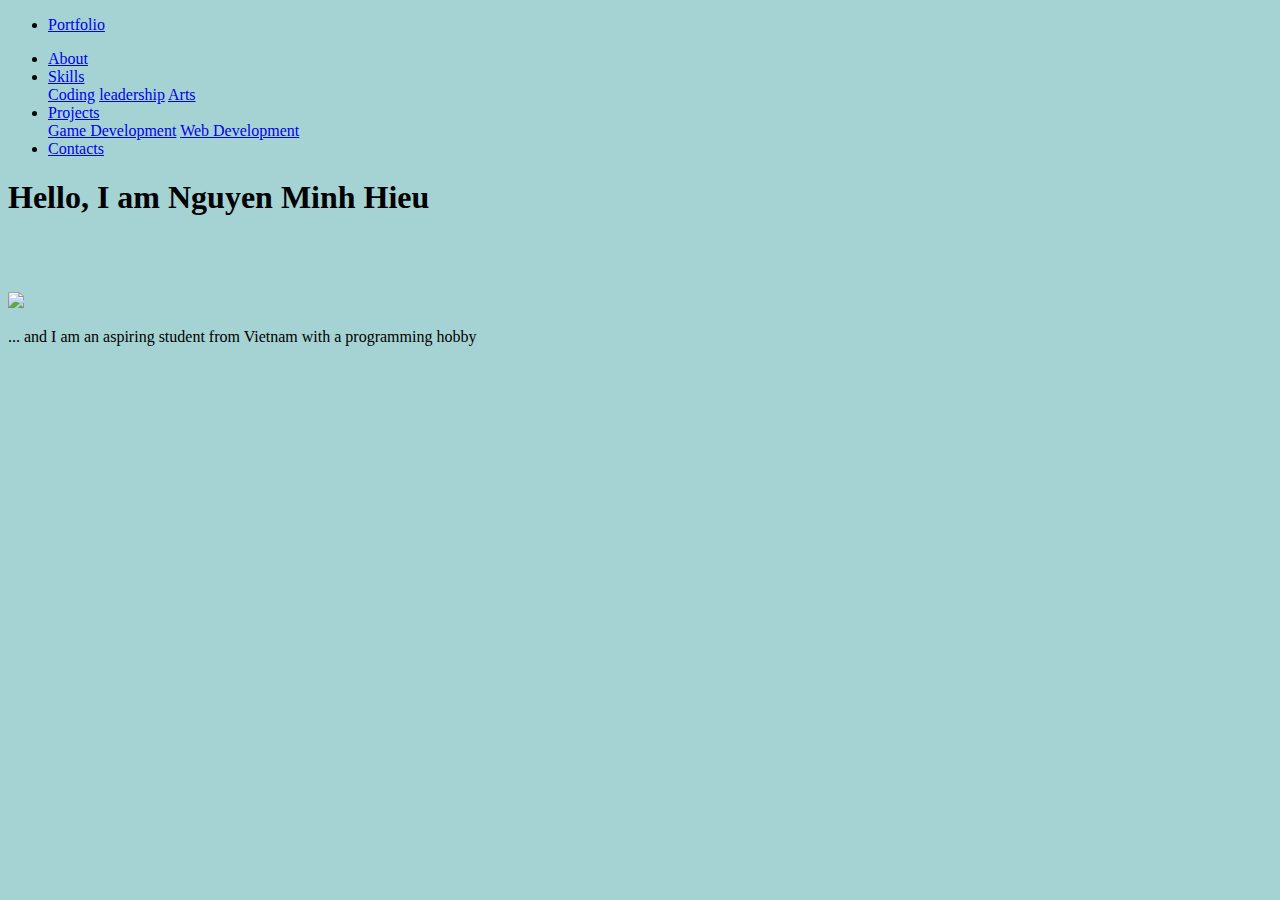
==== index.html @ 5c30a16d "Add files via upload" ====
<!DOCTYPE html>
<html lang="en">
<!--real uptodate code on github-->
<head>
    <title>Fcchemportfolio.com</title>
    <meta property="og:image" content ="riverlowres.png" />
    <meta name="description" content="This is my portfolio.">
    <!-- must use http link-->
    <meta name="og:description" content="This is my portfolio."> 
    <meta charset="UTF-8">
    <meta name="viewport" content="width=device-width, initial-scale=1.0">
    <link rel="stylesheet" href="style.css">
</head>

<body style="background-color:rgba(106, 182, 182, 0.603);">
    
    <div class="banner">
        <div class="navbar">
            <ul>
                <li>
                    <a href="index.html"> Portfolio </a>
                </li>
            </ul>
                
            
            <ul>
                <li>
                    <div class="dropdown">
                        <a href="About.html">About</a>
                        
                    </div>
                </a></li>

                <li>
                    <div class="dropdown">
                        <a href="Skills.html">Skills</a>
                        <div class="dropdown-content">
                            <a href="Skills.html#coding123">Coding</a>
                            <a href="Skills.html#leadership456">leadership</a>
                            <a href="Skills.html#design789">Arts</a>
                        </div>
                    </div>
                </li>
                        
                <li>
                    <div class="dropdown">
                        <a href="Projects.html">Projects</a>
                        <div class="dropdown-content">
                            <a href="Projects.html#hamter">Game Development</a>
                            <a href="Projects.html#fcemstu">Web Development</a>
                        </div>
                    </div>
                </li>

                <li>
                    <div class="dropdown">
                        <a href="Contacts.html">Contacts</a>

                    </div>
                </li>
            </ul>
        </div> 
        
        
        <div class="header">
            <h1>Hello, I am Nguyen Minh Hieu</h1>
                <br>
                <br>
                <br>
        </div>
            <img class="img" src="weblogo.png">
        <div class="para">
           <p>...  and I am an aspiring student from Vietnam with a programming hobby</p>
        </div>
        
    </div>


</body>

</html>
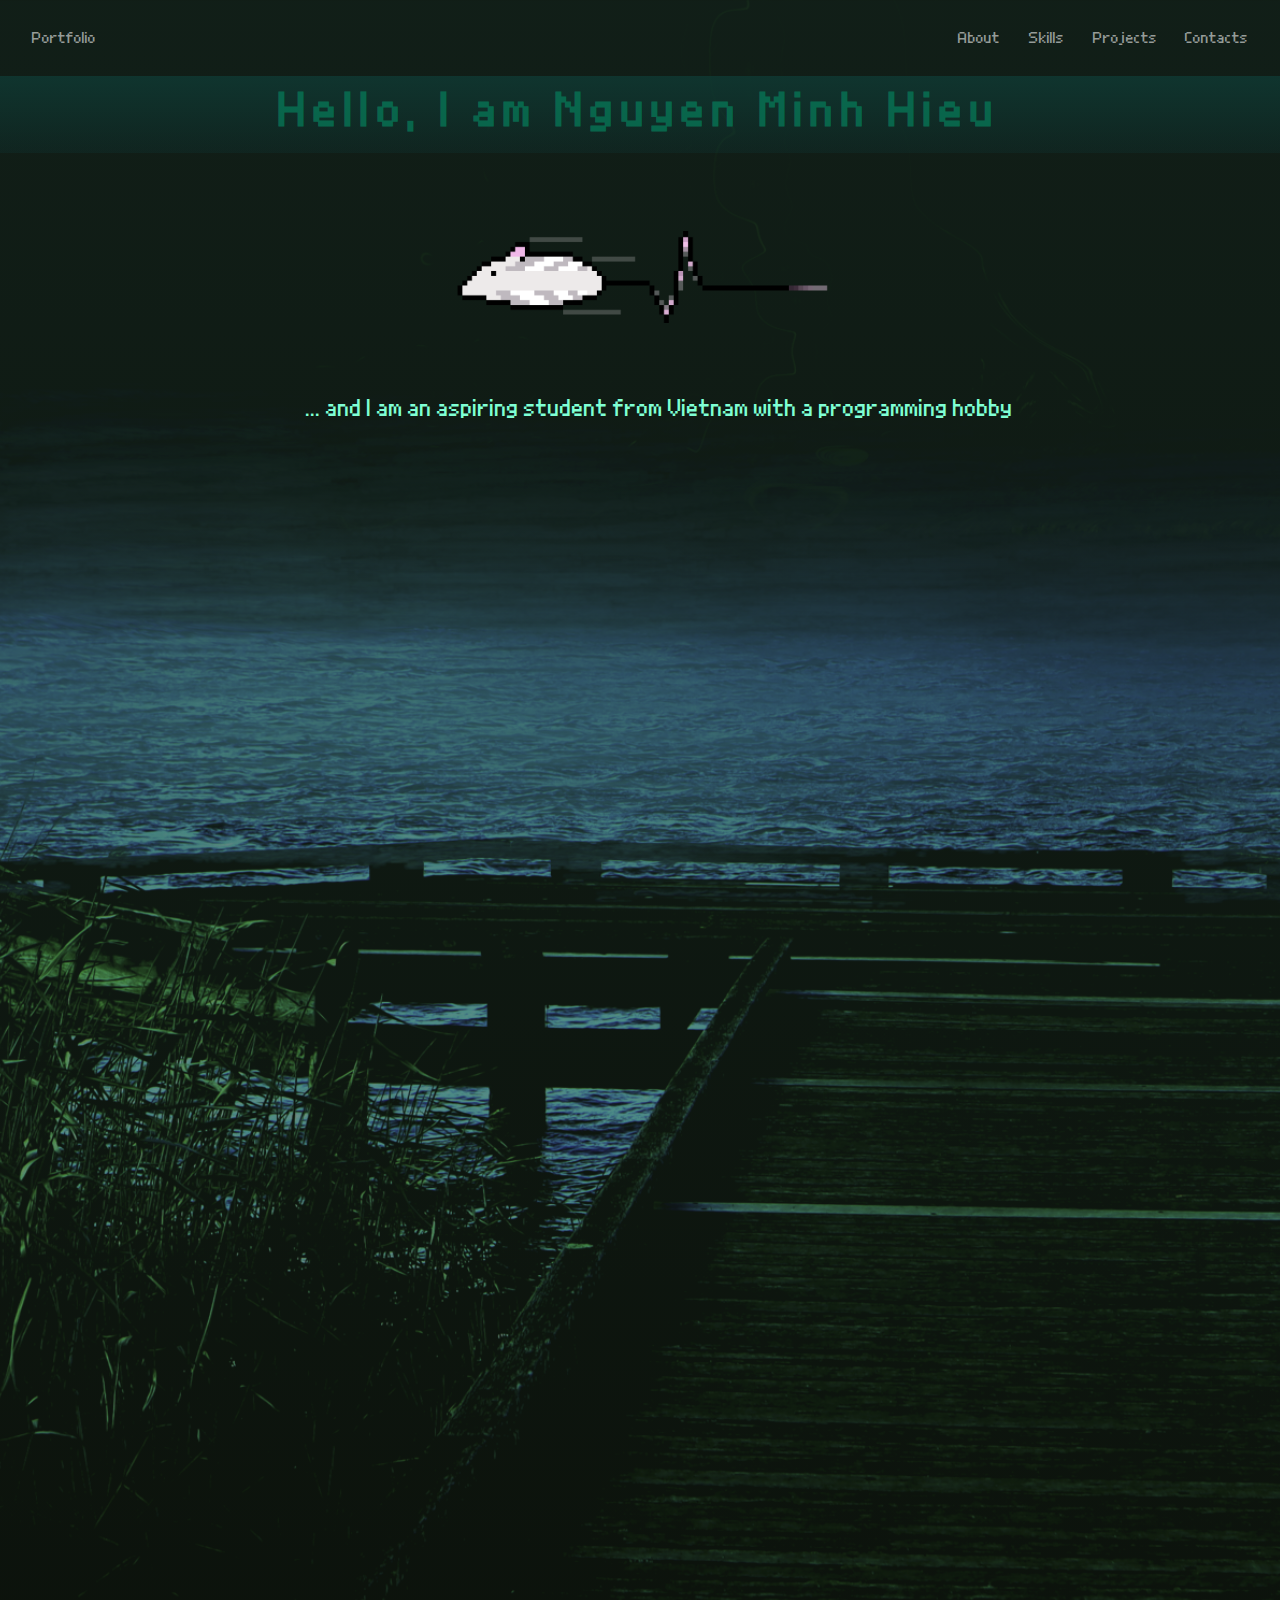
==== commit eb386e79: "Update index.html" ====
--- a/index.html
+++ b/index.html
@@ -3,7 +3,7 @@
 <!--real uptodate code on github-->
 <head>
     <title>Fcchemportfolio.com</title>
-    <meta property="og:image" content ="riverlowres.png" />
+    <meta property="og:image" content ="https://fchemkct.github.io/Portfolio/lakelowres.png" />
     <meta name="description" content="This is my portfolio.">
     <!-- must use http link-->
     <meta name="og:description" content="This is my portfolio."> 
@@ -78,4 +78,4 @@
 
 </body>
 
-</html>+</html>
--- a/style.css
+++ b/style.css
@@ -0,0 +1,290 @@
+@font-face {
+    font-family: grand9k;
+    src: url(grand9k_pixel/Grand9K\ Pixel.ttf);
+}
+
+*{
+    font-family: grand9k; 
+    margin: 0;
+    padding: 0;
+}
+
+
+body {
+    font-family: grand9k;
+    margin: 0;
+    display: grid;
+    background-image: radial-gradient(rgba(41, 194, 138, 0.911), rgba(2, 10, 36, 0.983));
+    place-items: center;
+}
+
+
+figure {
+    display: block;
+    margin: 0;
+    padding: 0;
+    text-align: center;
+    align-items: center;
+}
+
+figure img{
+    vertical-align: top;
+}
+
+figcaption {
+    width: 100;
+    font-size: 1vmax;
+    text-align: center;
+    color: rgb(0, 0, 0);
+    margin-top: 10px;
+    padding: 5px;
+}
+
+/* Style the header */
+.banner{
+    width: 100%;
+    height: 180vh;
+    background-image: linear-gradient(to top ,rgba(24, 37, 24, 0.501), rgba(28, 50, 39, 0.608)),
+    url(lakelowres.png);
+    background-size: cover;
+    background-position: center;
+    margin-left: auto;
+    margin-right: auto;
+    /*header */
+    padding: 0.1px;
+    text-align: center;
+    color: white; 
+    justify-content: space-between;
+}
+
+
+.img{
+    width: 30vmax;
+    
+    
+}
+
+
+/* Increase the font size of the h1 element */
+.header h1 {
+    font: grand9k;
+    color: rgba(8, 110, 81, 0.899);
+    background-image: linear-gradient(rgba(15, 59, 53, 0.777), rgba(10, 113, 127, 0.086));
+    height: 6vmax;
+    letter-spacing: 0.5vmax;
+    font-size: 3vmax;
+}
+
+.header h2 {
+    font: grand9k;
+    color: rgba(0, 0, 0, 0.899);
+    height: 6vmax;
+    letter-spacing: 0.5vmax;
+    font-size: 3vmax;
+    align-items: center;
+    text-align: center;
+}
+
+
+.para {
+    font: grand9k;
+    color:aquamarine;
+    font-size: 1.5vmax;
+    line-height: 2.3vmax;
+    text-indent: 3vmax;
+    text-align: justify;
+    width: 75%;
+    margin: auto;
+    padding: 5vmax 0;
+    display: flex;
+    align-items: center;
+    justify-content: center;
+    
+}
+
+/* Style the top navigation bar */
+.navbar {
+    width: 97%;
+    color: rgba(55, 36, 137, 0.853);
+    margin: auto;
+    padding: 2vmax 0;
+    font-size: 1vmax;
+    display: flex;
+    align-items: baseline;
+    justify-content: space-between;
+
+}
+
+.navbar ul li{
+    font-size: 1vmax;
+    display: flex;
+    list-style: none;
+    display: inline-block;
+    justify-content: space-between;
+    margin: auto;
+}
+/* Style the navigation bar links, also where u space the elements in navbar */
+.navbar a {
+    font-size: 1vmax;
+    display: flex;
+    float: left;
+    display: block;
+    color: rgba(255, 255, 255, 0.571);
+    text-align: center;
+    padding: 0vmax 1vmax;
+    text-decoration: none;
+}
+
+/* Right-aligned link */
+.navbar a.right {
+    float: right;
+}
+
+.navbar2 {
+    width: 100%;
+    color: rgba(55, 36, 137, 0.853);
+    margin: auto;
+    padding: 0vmax;
+    font-size: 1vmax;
+    display: flex;
+    align-items: center;
+    margin-left: auto;
+    margin-right: auto;
+    justify-content: space-between;
+
+}
+
+/* Change color on hover */
+
+
+a:hover {
+    background-color: rgba(20, 92, 31, 0.592);
+    color: black;
+    border-radius: 5%;
+  }
+
+.dropdown {
+    align-self: center;
+    position: relative;
+    display: inline-block;
+}
+
+  
+.dropdown-content {
+    display: none;
+    position: absolute;
+    background-color: #8a4ad3;
+    border-radius: 5%;
+    min-width: 0.5vmax;
+    box-shadow: 0px 8px 16px 0px rgba(27, 112, 208, 0.772);
+    padding: 1vmax 1.2vmax;
+    top: calc(100% + .25rem);
+    left: 0;
+    text-align: justify;
+    z-index: 1;
+}
+  
+.dropdown:hover .dropdown-content {
+    display:block;
+}
+
+.logo {
+    width: 200px;
+    cursor: pointer;
+    transition-duration: 2s;
+
+}
+
+.posts {
+    position: relative;
+    width: 85%;
+    height: 100%;
+    display: block;
+    text-align: center;
+    font-size: 1.5vmax;
+    margin-left: auto;
+    margin-right: auto;
+    text-align: justify;
+    padding: 0.000000001px;
+    background-size: cover;
+    background-position: center;
+}
+
+/*for the display with navbar in content*/
+.displayimg {
+    border-radius: 5%;
+    justify-content: space-between;
+    width: 18vmax;
+    height: 12vmax;
+    align-items: center;
+    font: grand9k;
+    color:aquamarine;
+    text-align: center;
+}
+
+.displayprj {
+    justify-content: space-between;
+    margin-left: auto;
+    margin-right: auto;
+    width: 30vmax;
+    height: 20vmax;
+    align-items: center;
+    font: grand9k;
+    color:aquamarine;
+    text-align: center;
+}
+
+.displaysquare {
+    justify-content: space-between;
+    width: 12vmax;
+    height: 12vmax;
+    align-items: center;
+    font: grand9k;
+    color:aquamarine;
+    text-align: center;
+}
+
+.displayfull {
+    justify-content: space-between;
+    width: 32.94vmax;
+    height: 25vmax;
+    align-items: center;
+    font: grand9k;
+    color:aquamarine;
+    text-align: center;
+}
+
+.block {
+    display: block;
+    width: 100%;
+    height: 10vmax;
+}
+/*section stuffs*/
+
+#coding123 {
+    display: block;
+}
+
+#leadership456 {
+    display: block;
+}
+
+#design789 {
+    display: block;
+}
+
+#contact2{
+    display: block;
+}
+
+#projectdiv{
+    display: block;
+}
+
+#hamter{
+    display: block;
+}
+
+#fcemstu{
+    display: block;
+}